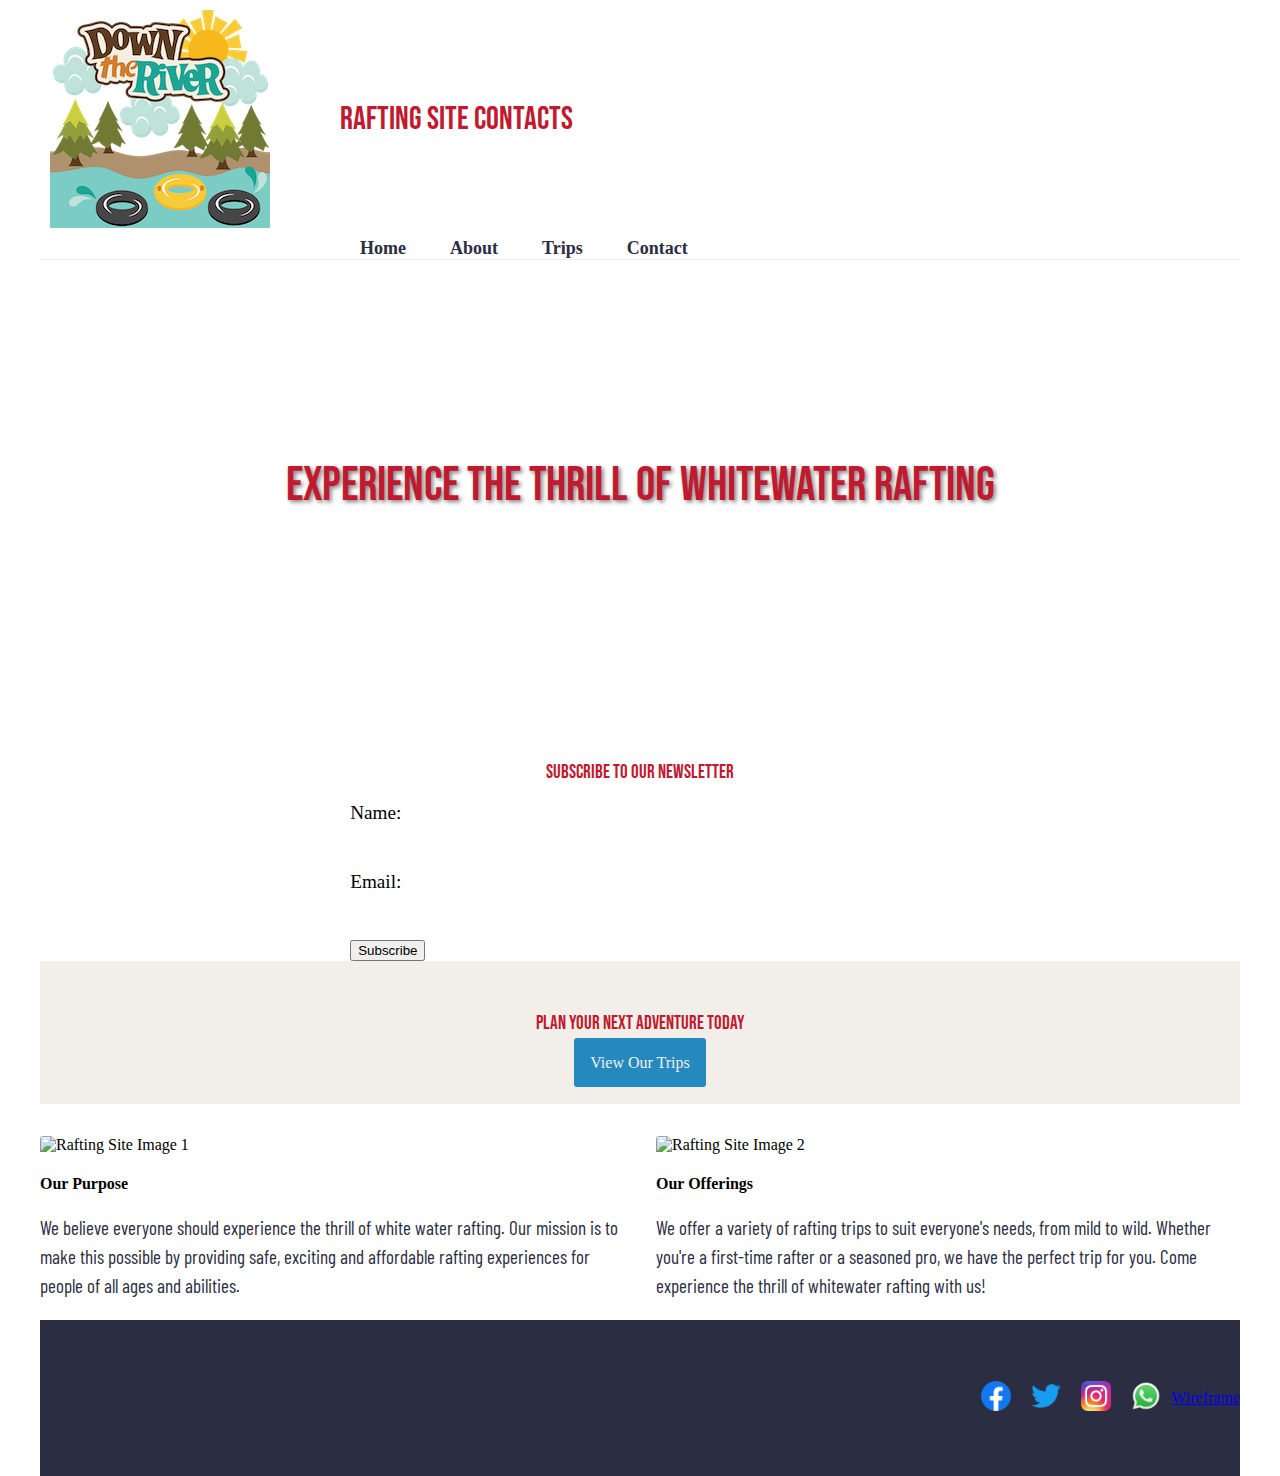
==== wwr/index.html @ 9a20a7a2 "new file:   wwr/index.html 	modified:   wwr/site-plan-rafting.html 	modified:   wwr/styles/rafting.c" ====
<!DOCTYPE html>
<html lang="en">
<head>
  <meta charset="UTF-8">
  <meta name="viewport" content="width=device-width,initial-scale=1.0">
  <title>Home - Rafting Site Plan</title>
  <meta name="description" content="Find out about our exciting trip options and book your next adventure with us.">
  <meta name="author" content="Alan Ronaldo Bazan Monge">
  <link rel="stylesheet" href="styles/rafting.css">
</head>
<body>
  <header>
    <img src="images/logo.png" alt="Rafting Company Logo">
    <h1> Rafting Site Contacts</h1>
    <nav>
        <ul>
            <a href="index.html">Home</a>
            <a href="about.html">About</a>
            <a href="trips.html">Trips</a>
            <a href="contact.html">Contact</a>
        </ul>
    </nav>
  </header>
  
  <main>
    <!-- Full-width image with heading message -->
    <div class="hero-image">
        <h2>Experience the Thrill of Whitewater Rafting</h2>
    </div>

    <!-- Newsletter sign up form -->
    <div class="newsletter-form">
        <h3>Subscribe to Our Newsletter</h3>
        <form>
            <label for="name">Name:</label>
            <input type="text" id="name" name="name" required>
            <label for="email">Email:</label>
            <input type="email" id="email" name="email" required>
            <button type="submit">Subscribe</button>
        </form>
    </div>

    <!-- Call to action -->
    <div class="cta2">
        <h3>Plan Your Next Adventure Today</h3>
        <a href="trips.html">View Our Trips</a>
    </div>

    <!-- CSS grid layout with images and content -->
    <div class="grids-container">
        <div class="grids-item">
            <img src="images/rafting1.jpg" alt="Rafting Site Image 1">
            <h4>Our Purpose</h4>
            <p>We believe everyone should experience the thrill of white water rafting. Our mission is to make this possible by providing safe, exciting and affordable rafting experiences for people of all ages and abilities.</p>
        </div>
        <div class="grids-item">
            <img src="images/rafting2.jpg" alt="Rafting Site Image 2">
            <h4>Our Offerings</h4>
            <p>We offer a variety of rafting trips to suit everyone's needs, from mild to wild. Whether you're a first-time rafter or a seasoned pro, we have the perfect trip for you. Come experience the thrill of whitewater rafting with us!</p>
        </div>
    </div>           
  </main>
  
  <footer>
    <p>&copy; 2023 Rafting Site | Created by Alan Ronaldo Bazan Monge</p>
    <a href="https://www.facebook.com"><img src="images/facebook.png" alt="Facebook"></a>
    <a href="https://www.twitter.com"><img src="images/twitter.png" alt="Twitter"></a>
    <a href="https://www.instagram.com"><img src="images/instagram.png" alt="Instagram"></a>
    <a href="https://www.whatsapp.com"><img src="images/whatsapp.png" alt="WhatsApp"></a>
    <a href="images/wireframe.png"> Wireframe</a>
  </footer>
</body>
</html>
---- wwr/styles/rafting.css ----
/* Google Fonts */
@import url('https://fonts.googleapis.com/css2?family=Bebas+Neue&family=Barlow+Condensed&family=Genos&display=swap');

/* Color Scheme */
:root {
  --primary-color: #2589bd;
  --secondary-color: #bf1a2f;
  --tertiary-color: #2b2d42;
  --quaternary-color: #bfacc8;
  --quinary-color: #f2efea;
}

/* Typography */
h1, h2, h3 {
  font-family: 'Bebas Neue', sans-serif;
  font-weight: normal;
  text-transform: uppercase;
  color: var(--secondary-color);
}

p {
  font-family: 'Barlow Condensed', sans-serif;
  font-size: 16px;
  line-height: 1.5;
  color: var(--tertiary-color);
}

/* Links */
/* a {
  color: var(--primary-color);
}*/

a.social-media-link {
  text-decoration: none;
}

/* Layout */
body {
  max-width: 1200px;
  margin: 0 auto;
}

.hero {
  position: relative;
  width: 100%;
  height: 600px;
  background: url('images/hero.jpg') no-repeat center center/cover;
}

.hero h1 {
  position: absolute;
  top: 2%;
  left: 50%;
  transform: translate(-50%, -50%);
  max-width: 900px;
  padding: 10px;
  background-color: var(--quinary-color);
}

.hero img {
    width: 1300px;
}

article {
  position: absolute;
  top: 40%;
  left: 50%;
  transform: translate(-50%, -50%);
  max-width: 800px;
  padding: 12px;
  background-color: var(--quinary-color);
  opacity: 0.87;
}

article img {
  float: right;
  max-width: 50%;
  height: auto;
}

.history {
  background-color: var(--quinary-color);
  padding: 60px 0;
}

.history-content {
  max-width: 800px;
  margin: 0 auto;
}

.history h2 {
  font-family: 'Bebas Neue', sans-serif;
  font-weight: normal;
  text-transform: uppercase;
  color: var(--primary-color);

  font-size: 36px;
  text-align: center;
  margin-bottom: 30px;
}

.history p {
  color: var(--tertiary-color);

  font-size: 18px;
  line-height: 1.6;
  margin-bottom: 30px;
}

.adventure {
  /*padding: 50px 0;

  display: flex;
  justify-content: space-between;
  align-items: center;*/
  display: flex;
  flex-direction: column;
  align-items: center;
  text-align: center;
}

.adventure h2 {
  margin-top: 20px;
}


.adventure figure {
  /*margin: 0;
  text-align: center;
  width: 18%;*/
  margin: 20px;
  display: inline-block;
  width: 18%;
  margin-right: -1%;
  vertical-align: top;
}

.adventure figure img {
  max-width: 100%;
  height: auto;
}

.adventure figure figcaption {
  font-size: 16px;
  margin-top: 10px;
}

.adventure h2 {
  font-family: 'Bebas Neue', sans-serif;
  font-weight: normal;
  text-transform: uppercase;
  color: var(--primary-color);
}


.adventure img {
  width: 20%;
  margin: 20px;
  display: block;
  margin: 0 auto;
  height: auto;
}


/* Footer */
footer {
  background-color: var(--tertiary-color);
  padding: 50px 0;
  color: var(--quinary-color);

  display: flex;
  justify-content: flex-end;
  align-items: center;
}

footer p {
  text-align: center;
}

footer img {
  width: 30px;
  margin: 0 10px;
}

/* Header */
header {
  display: grid;
  grid-template-columns: 1fr 3fr; /* set the width of the columns */

  align-items: center;
  justify-content: center;
  border-bottom: 1px solid var(--quinary-color);
}

header img {
  padding: 10px;
}

.logo {
  grid-column: 1; /* align the logo to the first column */
}

nav {
  grid-column: 2; /* align the navigation to the second column */
  display: flex; /* set the container to flex */
  justify-content: space-between; /* align the flex items horizontally */
  align-items: center;
}

nav ul {
  list-style: none;
  margin: 0;
  padding: 0;
}

nav li {
  display: inline-block;
  margin: 0 10px;
}

nav a {
  text-decoration: none;
  font-size: 18px;
  font-weight: bold;
  color: var(--tertiary-color);
  padding: 10px;
  margin: 0 10px;
  border-radius: 5px;
  transition: background-color 0.3s ease;
}

nav a:hover {
  background-color: var(--primary-color);
  color: var(--quinary-color);
}


/*Contact Us Html*/

.contact {
  display: flex;
  justify-content: space-between;
  align-items: flex-start;
  margin: 60px 0;
  }

.company-info {
  display: inline-block;
  width: calc(50% - 10px); /* width should be half of the parent minus 10px of margin */
  margin-right: 20px; /* add some margin to the right of the section */
  vertical-align: top;
}

.contact-us {
  display: inline-block;
  width: calc(500% - 50px); /* width should be half of the parent minus 10px of margin */
  margin-left: 20px; /* add some margin to the left of the section */
}

.map-info {
  height: 600px;
  margin-top: 40px;
}

.employees {
  background-color: var(--quinary-color);
  padding: 60px 0;
}

.employees figure {
  display: inline-block;
  width: 30%;
  margin-right: 2%;
  vertical-align: top;
}

.employees figure img {
  max-width: 100%;
  height: auto;
}

.employees figure figcaption {
  font-size: 16px;
  margin-top: 10px;
  text-align: center;
}

.employees h2 {
  font-family: 'Bebas Neue', sans-serif;
  font-weight: normal;
  text-transform: uppercase;
  color: var(--primary-color);
  text-align: center;
  margin-bottom: 30px;
}

@media (max-width: 768px) {
  .employees figure {
    width: 48%;
    margin-right: 0;
  }
}



/* Call to action */
.cta {
  text-align: center;
  margin-top: 50px;
}

.cta a {
  display: inline-block;
  padding: 10px 20px;
  background-color: var(--primary-color);
  color: var(--quinary-color);
  text-decoration: none;
  border-radius: 5px;
}

.cta a:hover {
  background-color: var(--quaternary-color);
}

/* Trip Cards */
.trip-card {
  margin: 30px auto;
  max-width: 700px;
  display: flex;
  flex-wrap: wrap;
  justify-content: center;
}

.trip-card img {
  max-width: 100%;
  height: auto;
}

.trip-card .trip-info {
  flex: 1;
  margin: 20px;
  background-color: var(--quinary-color);
  box-shadow: 0px 0px 10px rgba(0, 0, 0, 0.3);
  border-radius: 5px;
  padding: 20px;
}

.trip-card h2 {
  font-size: 30px;
  margin: 0;
  margin-bottom: 10px;
}

.trip-card p {
  font-size: 18px;
  margin: 0;
  margin-bottom: 20px;
}

/* Trip Table */
.trip-table {
  margin: 50px auto;
  width: 80%;
  border-collapse: collapse;
}

.trip-table th,
.trip-table td {
  padding: 10px;
  text-align: center;
}

.trip-table th {
  background-color: var(--primary-color);
  color: var(--quinary-color);
}

.trip-table tr:nth-child(even) {
  background-color: var(--quinary-color);
}





/* Full-width image with heading */
.hero-image {
  background-image: url("images/homepage-hero.jpg");
  background-position: center;
  background-repeat: no-repeat;
  background-size: cover;
  height: 50vh;
  display: flex;
  align-items: center;
  justify-content: center;
  color: var(--quinary-color);
  font-size: 2rem;
  text-align: center;
  text-shadow: 2px 2px 4px rgba(0, 0, 0, 0.5);
}

/* Newsletter sign up form */
.newsletter-form {
  display: flex;
  flex-direction: column;
  align-items: center;
  justify-content: center;
  margin-top: 2rem;
}

.newsletter-form label,
.newsletter-form input[type="submit"] {
  font-size: 1.2rem;
  margin-bottom: 0.5rem;
}

.newsletter-form input[type="text"],
.newsletter-form input[type="email"] {
  width: 100%;
  padding: 0.5rem;
  margin-bottom: 1rem;
  border: none;
  border-radius: 3px;
}

.newsletter-form input[type="submit"] {
  width: 100%;
  background-color: var(--primary-color);
  color: var(--quinary-color);
  border: none;
  border-radius: 3px;
  padding: 0.5rem;
  cursor: pointer;
  transition: background-color 0.3s ease-in-out;
}

.newsletter-form input[type="submit"]:hover {
  background-color: var(--primary-color);
}

/* Call to action */
.cta2 {
  background-color: var(--quinary-color);
  text-align: center;
  padding: 2rem;
}

.cta2 h2 {
  font-size: 2rem;
  margin-bottom: 1rem;
}

.cta2 a {
  background-color: var(--primary-color);
  color: var(--quinary-color);
  border: none;
  border-radius: 3px;
  padding: 1rem;
  text-decoration: none;
  transition: background-color 0.3s ease-in-out;
}

.cta2 a:hover {
  background-color: var(--primary-color);
}

/* CSS grid layout */
.grids-container {
  display: grid;
  grid-template-columns: repeat(auto-fit, minmax(300px, 1fr));
  grid-gap: 2rem;
  margin-top: 2rem;
}

.grids-item img {
  width: 100%;
  height: 200px;
  object-fit: cover;
  border-radius: 3px;
}

.grids-item h3 {
  margin-top: 1rem;
  font-size: 1.5rem;
}

.grids-item p {
  margin-top: 0.5rem;
  font-size: 1.2rem;
}
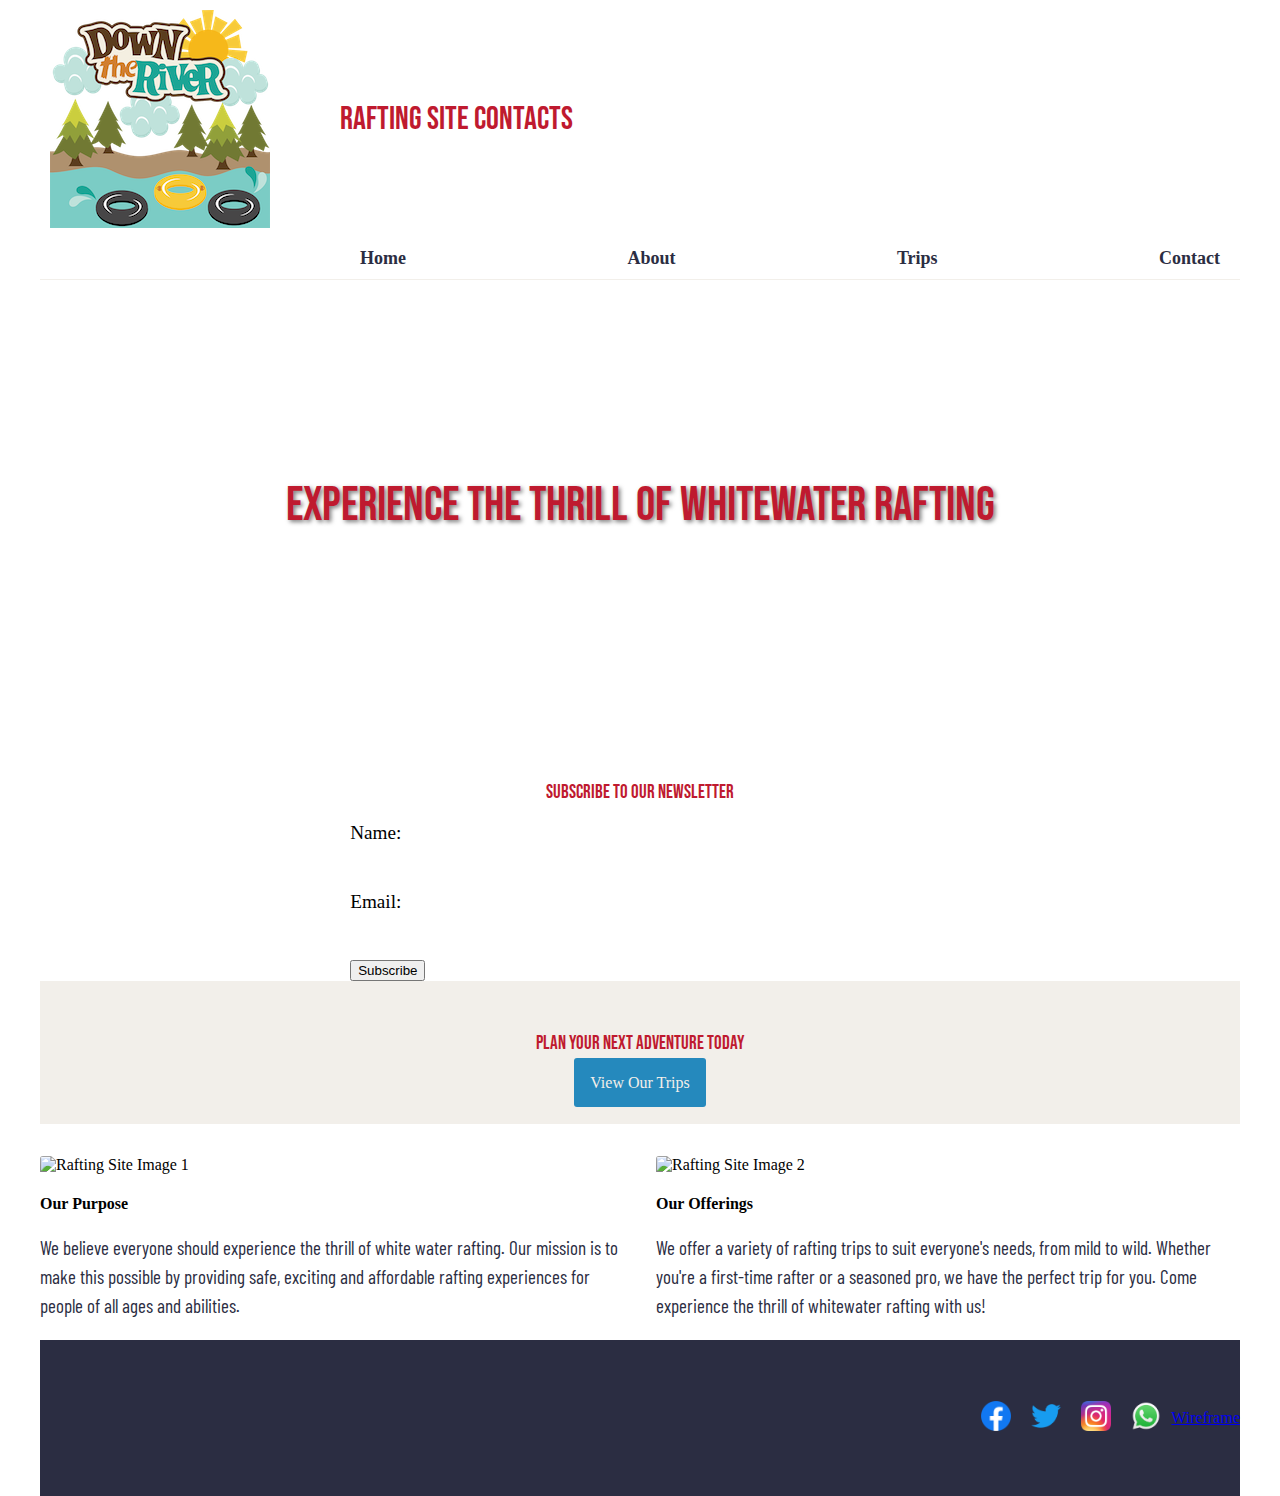
==== commit 015e5063: "modified:   wwr/index.html 	modified:   wwr/trips.html" ====
--- a/wwr/index.html
+++ b/wwr/index.html
@@ -13,12 +13,10 @@
     <img src="images/logo.png" alt="Rafting Company Logo">
     <h1> Rafting Site Contacts</h1>
     <nav>
-        <ul>
-            <a href="index.html">Home</a>
-            <a href="about.html">About</a>
-            <a href="trips.html">Trips</a>
-            <a href="contact.html">Contact</a>
-        </ul>
+      <a href="index.html">Home</a>
+      <a href="about.html">About</a>
+      <a href="trips.html">Trips</a>
+      <a href="contact.html">Contact</a>
     </nav>
   </header>
   
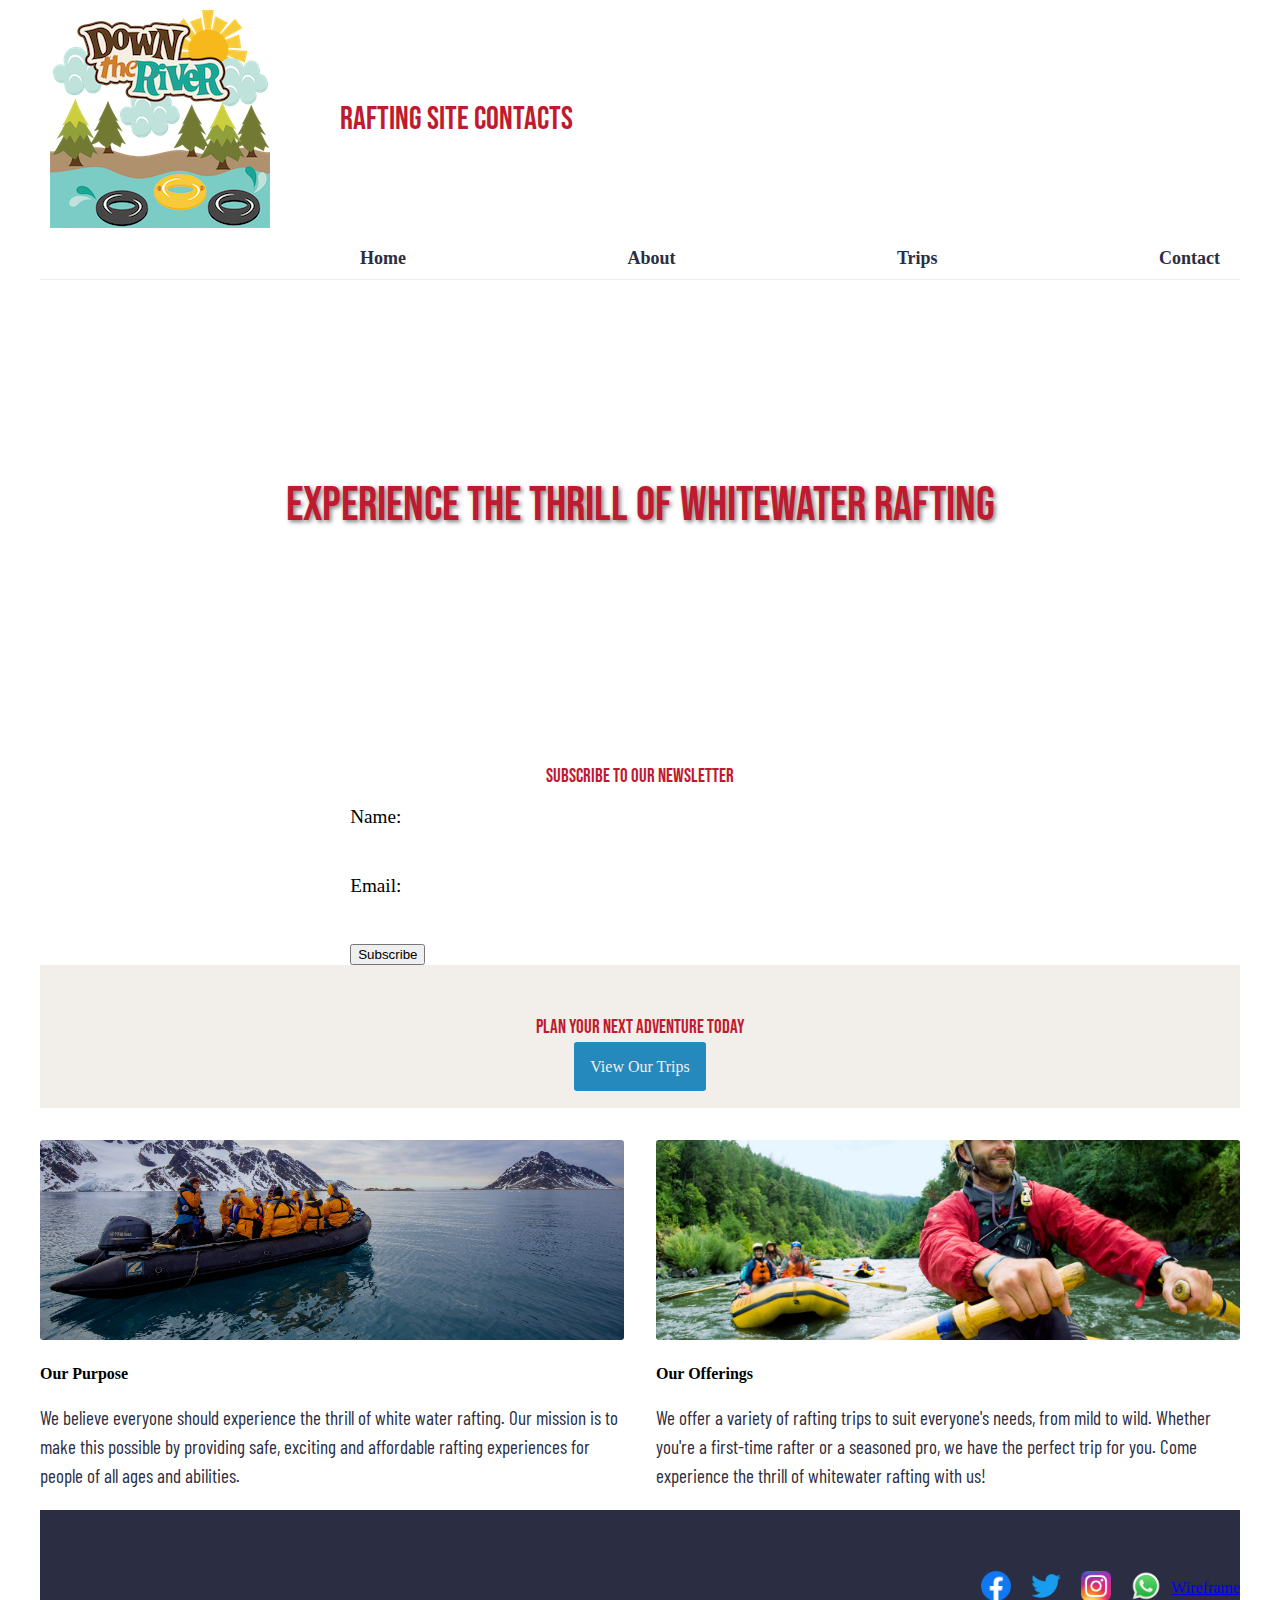
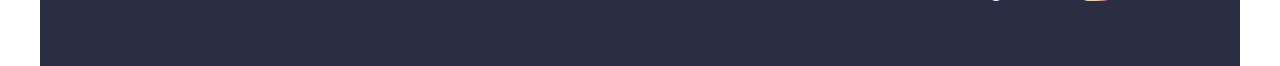
==== commit 0054901a: "new file:   wwr/images/purpose.png 	new file:   wwr/images/raftingtrip.png 	modified:   wwr/index.ht" ====
--- a/wwr/index.html
+++ b/wwr/index.html
@@ -47,12 +47,12 @@
     <!-- CSS grid layout with images and content -->
     <div class="grids-container">
         <div class="grids-item">
-            <img src="images/rafting1.jpg" alt="Rafting Site Image 1">
+            <img src="images/purpose.png" alt="Rafting Site Image 1">
             <h4>Our Purpose</h4>
             <p>We believe everyone should experience the thrill of white water rafting. Our mission is to make this possible by providing safe, exciting and affordable rafting experiences for people of all ages and abilities.</p>
         </div>
         <div class="grids-item">
-            <img src="images/rafting2.jpg" alt="Rafting Site Image 2">
+            <img src="images/raftingtrip.png" alt="Rafting Site Image 2">
             <h4>Our Offerings</h4>
             <p>We offer a variety of rafting trips to suit everyone's needs, from mild to wild. Whether you're a first-time rafter or a seasoned pro, we have the perfect trip for you. Come experience the thrill of whitewater rafting with us!</p>
         </div>
--- a/wwr/styles/rafting.css
+++ b/wwr/styles/rafting.css
@@ -405,7 +405,7 @@
   flex-direction: column;
   align-items: center;
   justify-content: center;
-  margin-top: 2rem;
+  margin-top: 1rem;
 }
 
 .newsletter-form label,
